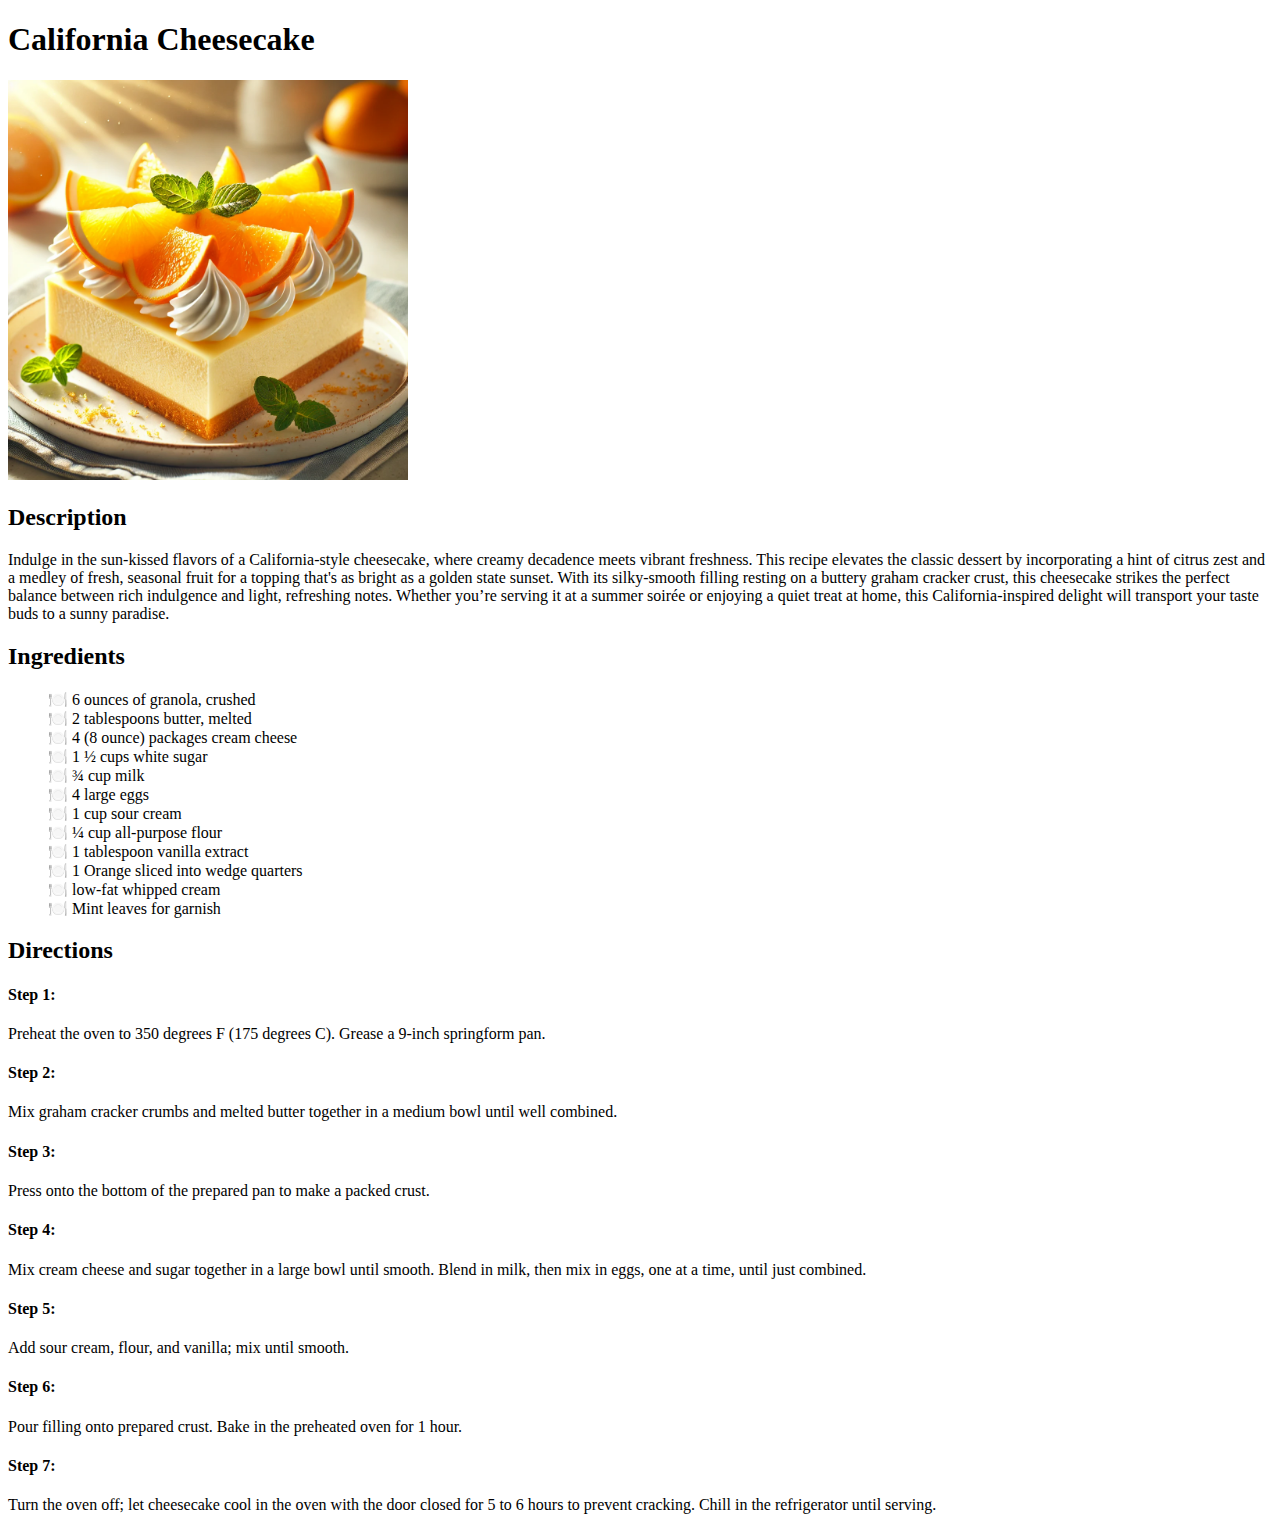
==== recipes/california-cheescake.html @ a1a02f31 "Chicken Avocado Pizza and Chili popcorn" ====
<!DOCTYPE html>
<html lang="en-US">
    <head>
        <meta charset="UTF-8">
        <title>California Cheesecake</title>
        <style>
            ul li {
                list-style-type: none;
            }

            ul li::before {
                content: "🍽️";
            }
        </style>
    </head>
<body>
    <h1>California Cheesecake</h1>
    <img src="/images/cheesecake-2.jpg" width="400" alt="A picture of a cheesecake slice on a plate">
    <h2>Description</h2>
    <p>Indulge in the sun-kissed flavors of a California-style cheesecake, where creamy decadence meets vibrant freshness. This recipe elevates the classic dessert by incorporating a hint of citrus zest and a medley of fresh, seasonal fruit for a topping that's as bright as a golden state sunset. With its silky-smooth filling resting on a buttery graham cracker crust, this cheesecake strikes the perfect balance between rich indulgence and light, refreshing notes. Whether you’re serving it at a summer soirée or enjoying a quiet treat at home, this California-inspired delight will transport your taste buds to a sunny paradise.</p>
    <h2>Ingredients</h2>
    <ul>
        <li>
            6 ounces of granola, crushed
        </li>
        <li>
            2 tablespoons butter, melted
        </li>
        <li>
            4 (8 ounce) packages cream cheese
        </li>
        <li>
            1 ½ cups white sugar
        </li>
        <li>
            ¾ cup milk
        </li>
        <li>
            4 large eggs
        </li>
        <li>
            1 cup sour cream
        </li>
        <li>
            ¼ cup all-purpose flour
        </li>
        <li>
            1 tablespoon vanilla extract
        </li>
        <li>
            1 Orange sliced into wedge quarters
        </li>
        <li>
            low-fat whipped cream
        </li>
        <li>
            Mint leaves for garnish
        </li>
    </ul>
    <h2>Directions</h2>
    <h4>Step 1:</h4>
    <p>Preheat the oven to 350 degrees F (175 degrees C). Grease a 9-inch springform pan.</p>
    <h4>Step 2:</h4>
    <p>Mix graham cracker crumbs and melted butter together in a medium bowl until well combined.</p>
    <h4>Step 3:</h4>
    <p>Press onto the bottom of the prepared pan to make a packed crust.</p>
    <h4>Step 4:</h4>
    <p>Mix cream cheese and sugar together in a large bowl until smooth. Blend in milk, then mix in eggs, one at a time, until just combined.</p>
    <h4>Step 5:</h4>
    <p>Add sour cream, flour, and vanilla; mix until smooth.</p>
    <h4>Step 6:</h4>
    <p>Pour filling onto prepared crust. Bake in the preheated oven for 1 hour.</p>
    <h4>Step 7:</h4>
    <p>Turn the oven off; let cheesecake cool in the oven with the door closed for 5 to 6 hours to prevent cracking. Chill in the refrigerator until serving.</p>
</body>
</html>
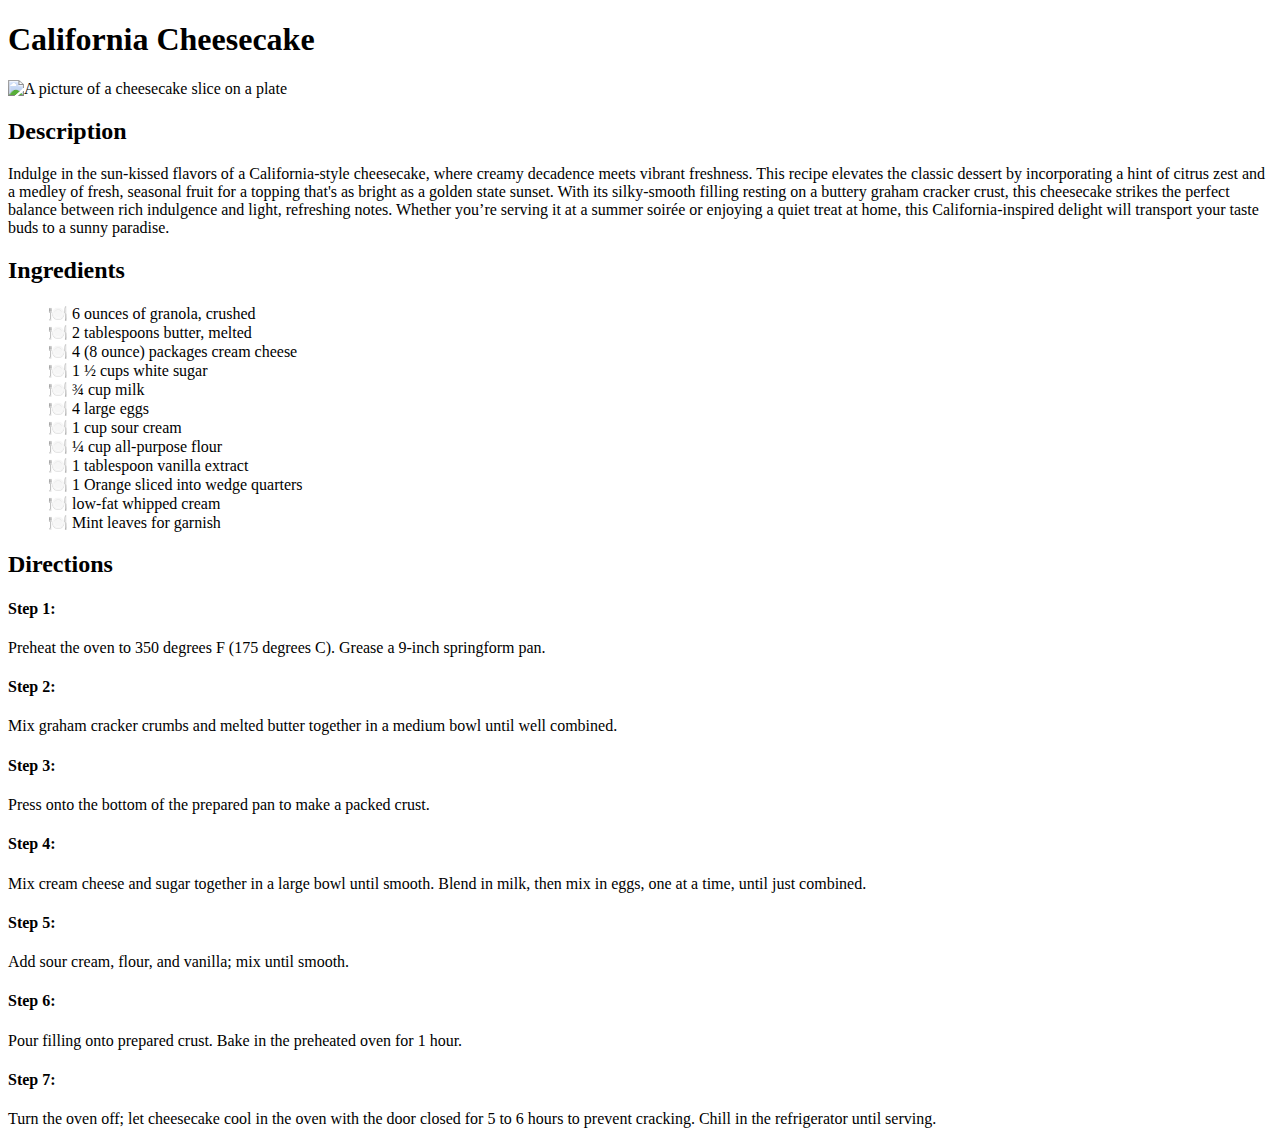
==== commit fdd663e0: "Adds a wide array of changes to odin-recipes" ====
--- a/recipes/california-cheescake.html
+++ b/recipes/california-cheescake.html
@@ -15,7 +15,7 @@
     </head>
 <body>
     <h1>California Cheesecake</h1>
-    <img src="/images/cheesecake-2.jpg" width="400" alt="A picture of a cheesecake slice on a plate">
+    <img src="/odin-recipes/images/cheesecake-2.jpg" width="400" alt="A picture of a cheesecake slice on a plate">
     <h2>Description</h2>
     <p>Indulge in the sun-kissed flavors of a California-style cheesecake, where creamy decadence meets vibrant freshness. This recipe elevates the classic dessert by incorporating a hint of citrus zest and a medley of fresh, seasonal fruit for a topping that's as bright as a golden state sunset. With its silky-smooth filling resting on a buttery graham cracker crust, this cheesecake strikes the perfect balance between rich indulgence and light, refreshing notes. Whether you’re serving it at a summer soirée or enjoying a quiet treat at home, this California-inspired delight will transport your taste buds to a sunny paradise.</p>
     <h2>Ingredients</h2>
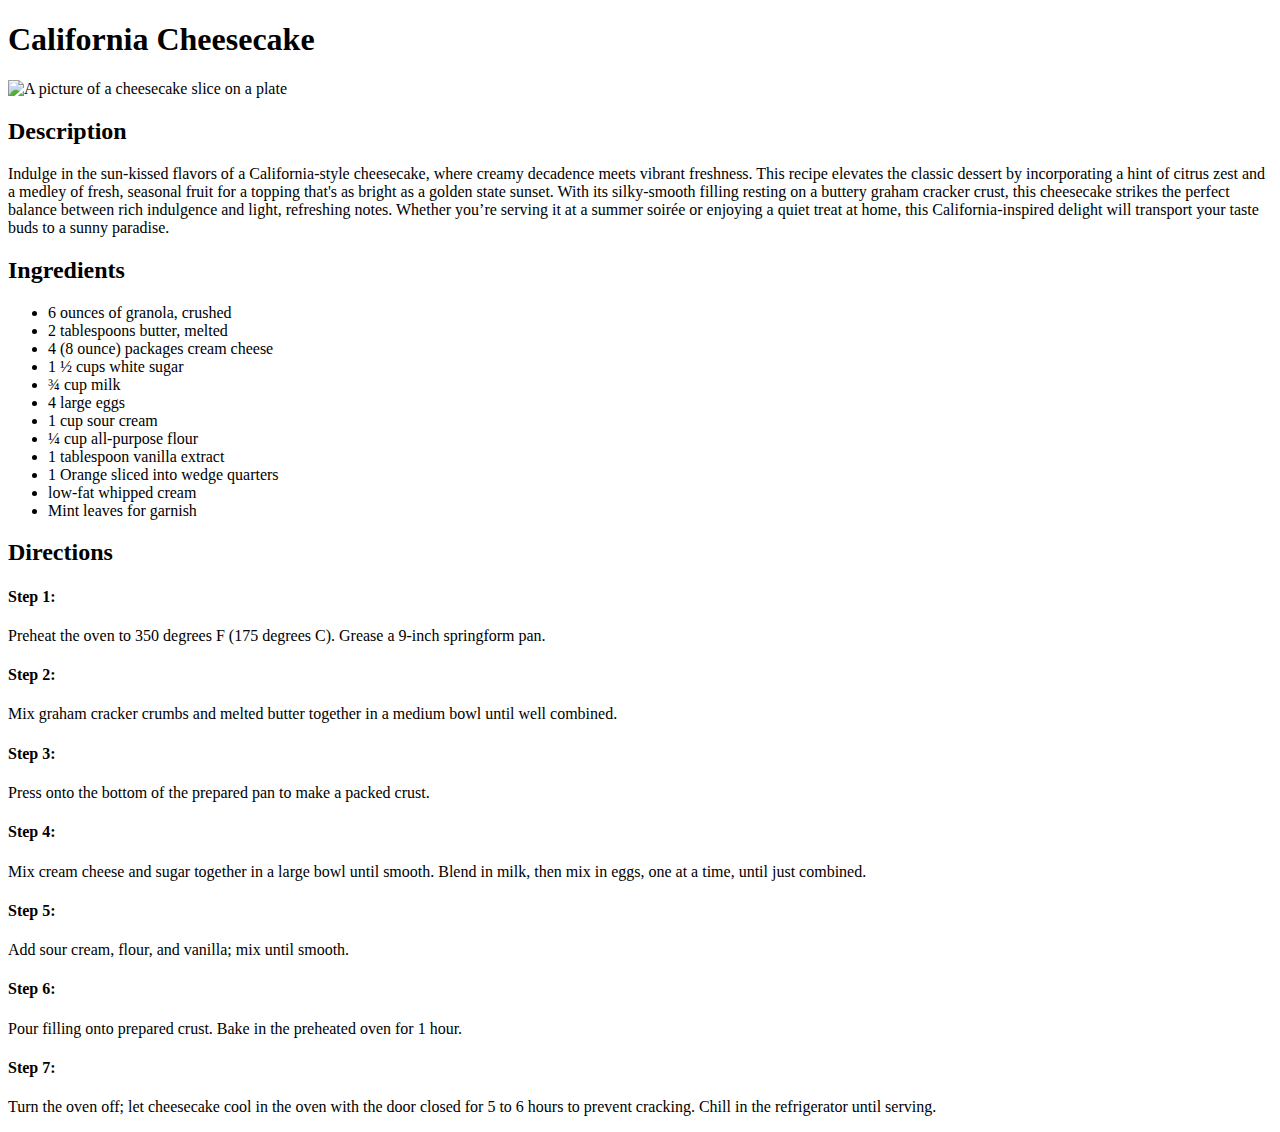
==== commit 8a8f05da: "adds more overall changes to the styling" ====
--- a/recipes/california-cheescake.html
+++ b/recipes/california-cheescake.html
@@ -3,74 +3,82 @@
     <head>
         <meta charset="UTF-8">
         <title>California Cheesecake</title>
-        <style>
-            ul li {
-                list-style-type: none;
-            }
 
-            ul li::before {
-                content: "🍽️";
-            }
-        </style>
+        <link rel="preconnect" href="https://fonts.googleapis.com">
+        <link rel="preconnect" href="https://fonts.gstatic.com" crossorigin>
+        <link href="https://fonts.googleapis.com/css2?family=Macondo+Swash+Caps&display=swap" rel="stylesheet">
+
+        <link rel="stylesheet" href="/odin-recipes/styles.css">
     </head>
 <body>
-    <h1>California Cheesecake</h1>
-    <img src="/odin-recipes/images/cheesecake-2.jpg" width="400" alt="A picture of a cheesecake slice on a plate">
-    <h2>Description</h2>
-    <p>Indulge in the sun-kissed flavors of a California-style cheesecake, where creamy decadence meets vibrant freshness. This recipe elevates the classic dessert by incorporating a hint of citrus zest and a medley of fresh, seasonal fruit for a topping that's as bright as a golden state sunset. With its silky-smooth filling resting on a buttery graham cracker crust, this cheesecake strikes the perfect balance between rich indulgence and light, refreshing notes. Whether you’re serving it at a summer soirée or enjoying a quiet treat at home, this California-inspired delight will transport your taste buds to a sunny paradise.</p>
-    <h2>Ingredients</h2>
-    <ul>
-        <li>
-            6 ounces of granola, crushed
-        </li>
-        <li>
-            2 tablespoons butter, melted
-        </li>
-        <li>
-            4 (8 ounce) packages cream cheese
-        </li>
-        <li>
-            1 ½ cups white sugar
-        </li>
-        <li>
-            ¾ cup milk
-        </li>
-        <li>
-            4 large eggs
-        </li>
-        <li>
-            1 cup sour cream
-        </li>
-        <li>
-            ¼ cup all-purpose flour
-        </li>
-        <li>
-            1 tablespoon vanilla extract
-        </li>
-        <li>
-            1 Orange sliced into wedge quarters
-        </li>
-        <li>
-            low-fat whipped cream
-        </li>
-        <li>
-            Mint leaves for garnish
-        </li>
-    </ul>
-    <h2>Directions</h2>
-    <h4>Step 1:</h4>
-    <p>Preheat the oven to 350 degrees F (175 degrees C). Grease a 9-inch springform pan.</p>
-    <h4>Step 2:</h4>
-    <p>Mix graham cracker crumbs and melted butter together in a medium bowl until well combined.</p>
-    <h4>Step 3:</h4>
-    <p>Press onto the bottom of the prepared pan to make a packed crust.</p>
-    <h4>Step 4:</h4>
-    <p>Mix cream cheese and sugar together in a large bowl until smooth. Blend in milk, then mix in eggs, one at a time, until just combined.</p>
-    <h4>Step 5:</h4>
-    <p>Add sour cream, flour, and vanilla; mix until smooth.</p>
-    <h4>Step 6:</h4>
-    <p>Pour filling onto prepared crust. Bake in the preheated oven for 1 hour.</p>
-    <h4>Step 7:</h4>
-    <p>Turn the oven off; let cheesecake cool in the oven with the door closed for 5 to 6 hours to prevent cracking. Chill in the refrigerator until serving.</p>
+    <div class="container-center">
+        <h1>California Cheesecake</h1>
+        <img src="/odin-recipes/images/cheesecake-2.jpg" width="400" alt="A picture of a cheesecake slice on a plate">
+
+    <div class="description-container">
+        <h2>Description</h2>
+        <p>Indulge in the sun-kissed flavors of a California-style cheesecake, where creamy decadence meets vibrant freshness. This recipe elevates the classic dessert by incorporating a hint of citrus zest and a medley of fresh, seasonal fruit for a topping that's as bright as a golden state sunset. With its silky-smooth filling resting on a buttery graham cracker crust, this cheesecake strikes the perfect balance between rich indulgence and light, refreshing notes. Whether you’re serving it at a summer soirée or enjoying a quiet treat at home, this California-inspired delight will transport your taste buds to a sunny paradise.</p>
+    </div>
+
+    <div class="ingredients-container">
+        <h2>Ingredients</h2>
+        <ul class="recipes-style">
+            <li>
+                6 ounces of granola, crushed
+            </li>
+            <li>
+                2 tablespoons butter, melted
+            </li>
+            <li>
+                4 (8 ounce) packages cream cheese
+            </li>
+            <li>
+                1 ½ cups white sugar
+            </li>
+            <li>
+                ¾ cup milk
+            </li>
+            <li>
+                4 large eggs
+            </li>
+            <li>
+                1 cup sour cream
+            </li>
+            <li>
+                ¼ cup all-purpose flour
+            </li>
+            <li>
+                1 tablespoon vanilla extract
+            </li>
+            <li>
+                1 Orange sliced into wedge quarters
+            </li>
+            <li>
+                low-fat whipped cream
+            </li>
+            <li>
+                Mint leaves for garnish
+            </li>
+        </ul>
+    </div>
+
+    <div class="directions-container">
+            <h2>Directions</h2>
+            <h4>Step 1:</h4>
+            <p>Preheat the oven to 350 degrees F (175 degrees C). Grease a 9-inch springform pan.</p>
+            <h4>Step 2:</h4>
+            <p>Mix graham cracker crumbs and melted butter together in a medium bowl until well combined.</p>
+            <h4>Step 3:</h4>
+            <p>Press onto the bottom of the prepared pan to make a packed crust.</p>
+            <h4>Step 4:</h4>
+            <p>Mix cream cheese and sugar together in a large bowl until smooth. Blend in milk, then mix in eggs, one at a time, until just combined.</p>
+            <h4>Step 5:</h4>
+            <p>Add sour cream, flour, and vanilla; mix until smooth.</p>
+            <h4>Step 6:</h4>
+            <p>Pour filling onto prepared crust. Bake in the preheated oven for 1 hour.</p>
+            <h4>Step 7:</h4>
+            <p>Turn the oven off; let cheesecake cool in the oven with the door closed for 5 to 6 hours to prevent cracking. Chill in the refrigerator until serving.</p>
+        </div>
+    </div>
 </body>
 </html>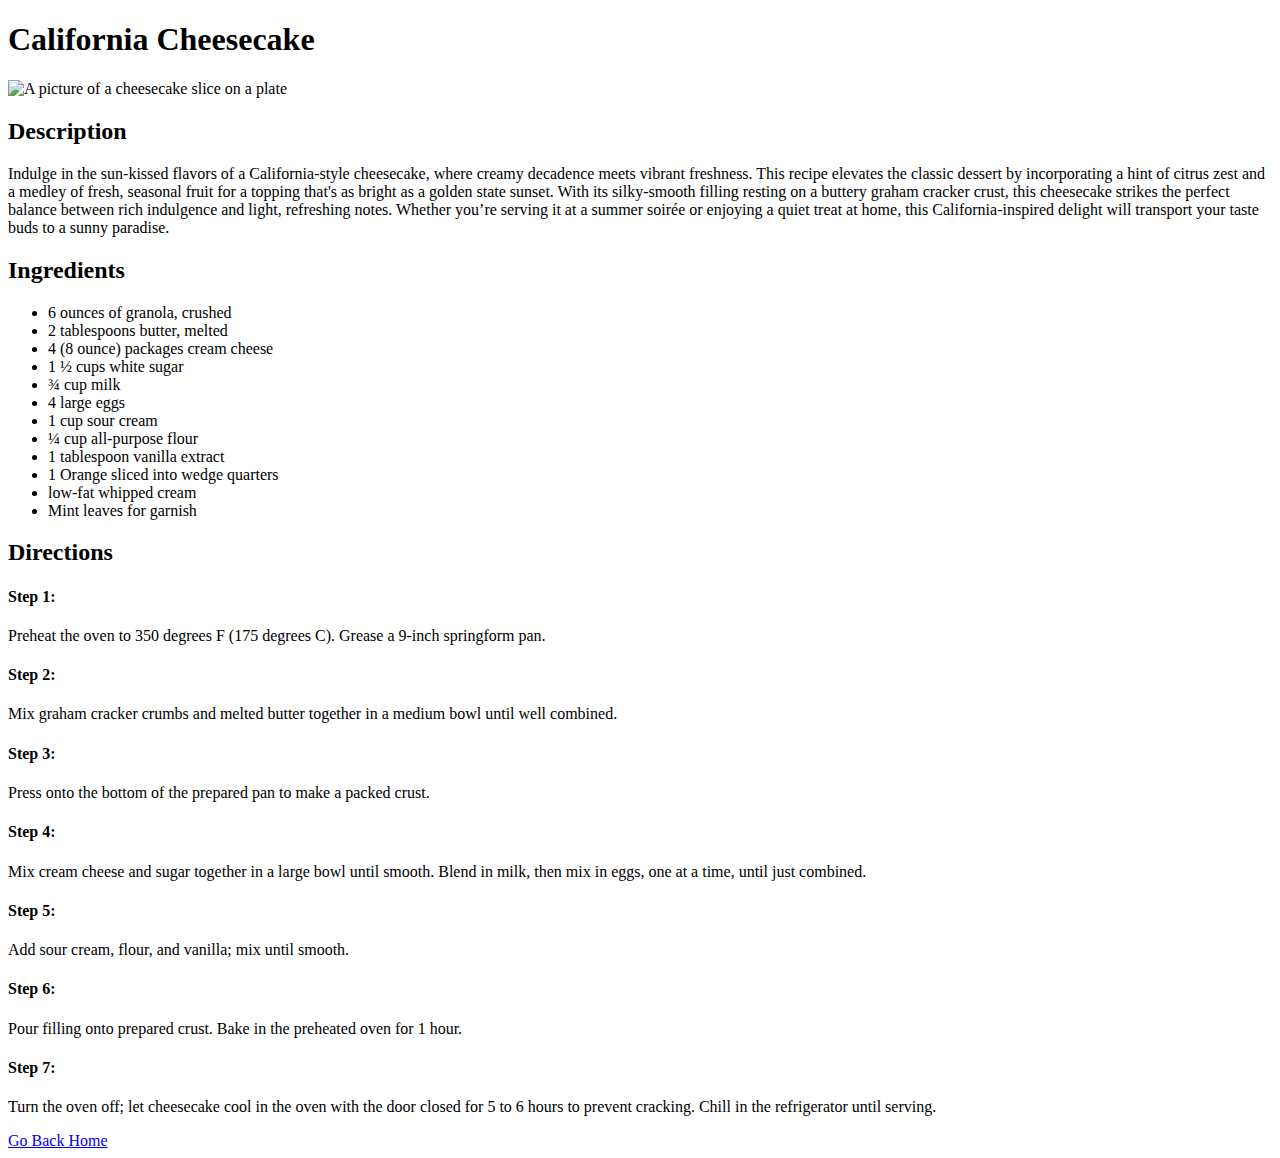
==== commit a15ea01c: "adds more changes blah blah blah" ====
--- a/recipes/california-cheescake.html
+++ b/recipes/california-cheescake.html
@@ -79,6 +79,7 @@
             <h4>Step 7:</h4>
             <p>Turn the oven off; let cheesecake cool in the oven with the door closed for 5 to 6 hours to prevent cracking. Chill in the refrigerator until serving.</p>
         </div>
+        <a href="/odin-recipes/index.html" class="home-page-link">Go Back Home</a>
     </div>
 </body>
 </html>